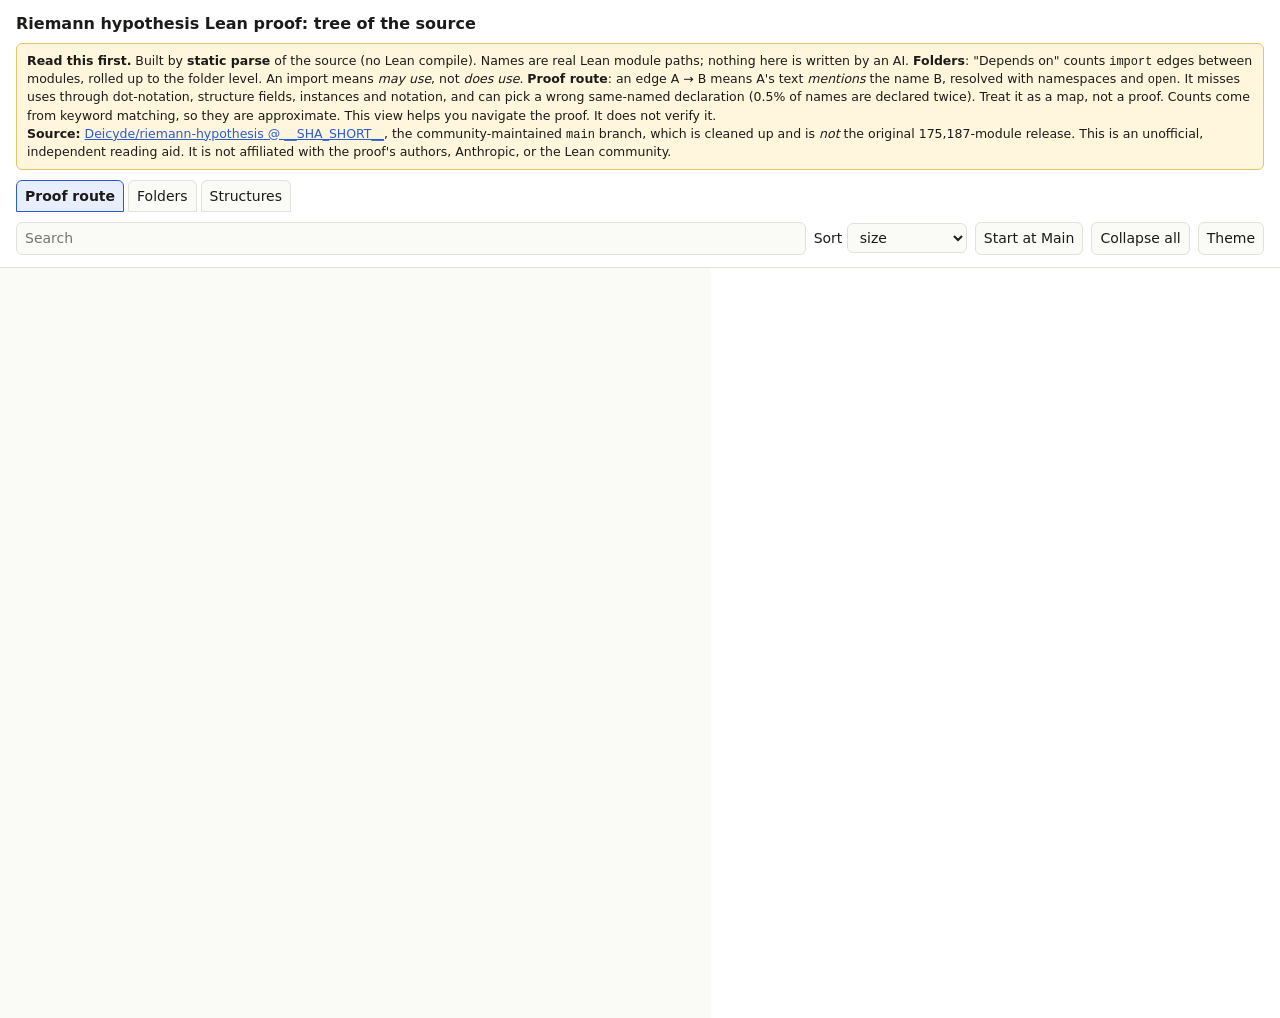
==== web/template.html @ 36559199 "Add Riemann hypothesis Lean proof tree viewer, build scripts, and static site Co-Authored-By: Claude" ====
<!doctype html>
<html lang="en">
<head>
<meta charset="utf-8">
<meta name="viewport" content="width=device-width, initial-scale=1">
<title>RH Proof Tree</title>
<style>
:root{
  --bg:#fafaf7; --panel:#ffffff; --ink:#1c1b19; --mute:#6b6862; --line:#e4e1d8;
  --accent:#2a5bd7; --accent-bg:#e8eefc; --bar:#c9d6f5; --warn-bg:#fff6dd; --warn-line:#e3c566;
  --d0:#1f7a4d; --d1:#2a5bd7; --d2:#8a4fd1; --d3:#c2570c;
}
@media (prefers-color-scheme: dark){
  :root:not([data-theme="light"]){
    --bg:#14130f; --panel:#1c1b17; --ink:#ece9e1; --mute:#9a968c; --line:#2f2d26;
    --accent:#7ea3ff; --accent-bg:#232c45; --bar:#2c3a63; --warn-bg:#2b2410; --warn-line:#6b5a1e;
    --d0:#4cc58a; --d1:#7ea3ff; --d2:#b98cf0; --d3:#f0944d;
  }
}
:root[data-theme="dark"]{
  --bg:#14130f; --panel:#1c1b17; --ink:#ece9e1; --mute:#9a968c; --line:#2f2d26;
  --accent:#7ea3ff; --accent-bg:#232c45; --bar:#2c3a63; --warn-bg:#2b2410; --warn-line:#6b5a1e;
  --d0:#4cc58a; --d1:#7ea3ff; --d2:#b98cf0; --d3:#f0944d;
}
*{box-sizing:border-box}
html,body{height:100%}
body{margin:0;background:var(--bg);color:var(--ink);font:14px/1.45 system-ui,-apple-system,"Segoe UI",Roboto,sans-serif}
header{padding:12px 16px;border-bottom:1px solid var(--line);background:var(--panel)}
h1{font-size:16px;margin:0 0 4px}
.stats{color:var(--mute);font-size:13px}
.stats b{color:var(--ink);font-weight:600}
.note{margin-top:8px;padding:8px 10px;background:var(--warn-bg);border:1px solid var(--warn-line);border-radius:6px;font-size:12.5px}
.bar{display:flex;gap:8px;align-items:center;flex-wrap:wrap;margin-top:10px}
input[type=search],select,button{font:inherit;color:var(--ink);background:var(--bg);border:1px solid var(--line);border-radius:6px;padding:5px 8px}
input[type=search]{flex:1;min-width:180px}
button{cursor:pointer}
button:hover{border-color:var(--accent)}
main{display:grid;grid-template-columns:minmax(0,1.25fr) minmax(0,1fr);height:calc(100% - var(--hh,150px))}
#tree{overflow:auto;padding:8px 8px 40px;border-right:1px solid var(--line)}
#detail{overflow:auto;padding:14px 16px 40px;background:var(--panel)}
.row{display:flex;align-items:center;gap:6px;padding:2px 6px;border-radius:5px;cursor:pointer;white-space:nowrap;position:relative}
.row:hover{background:var(--accent-bg)}
.row.sel{background:var(--accent-bg);outline:1px solid var(--accent)}
.tog{width:14px;text-align:center;color:var(--mute);flex:none;user-select:none}
.nm{overflow:hidden;text-overflow:ellipsis;min-width:0}
.sz{height:6px;flex:none;border-radius:3px;background:var(--bar)}
.meta{color:var(--mute);font-size:12px;margin-left:auto;padding-left:10px;flex:none}
.dist{font-size:11px;padding:0 6px;border-radius:9px;color:#fff;flex:none}
.kids{margin-left:14px;border-left:1px dotted var(--line);padding-left:2px}
h2{font-size:15px;margin:0 0 2px;word-break:break-all}
.crumbs{font-size:12px;color:var(--mute);margin-bottom:10px;word-break:break-all}
.crumbs a,.lnk{color:var(--accent);cursor:pointer;text-decoration:none}
.crumbs a:hover,.lnk:hover{text-decoration:underline}
.grid{display:grid;grid-template-columns:repeat(auto-fit,minmax(92px,1fr));gap:8px;margin:10px 0 14px}
.card{border:1px solid var(--line);border-radius:8px;padding:6px 8px}
.card b{display:block;font-size:17px}
.card span{font-size:11.5px;color:var(--mute)}
h3{font-size:13px;margin:16px 0 6px;color:var(--mute);text-transform:uppercase;letter-spacing:.04em}
ul.dep{list-style:none;margin:0;padding:0}
ul.dep li{display:flex;gap:8px;padding:2px 0;border-bottom:1px solid var(--line)}
ul.dep li .c{margin-left:auto;color:var(--mute);flex:none}
ul.dep li .lnk{word-break:break-all}
.empty{color:var(--mute);font-style:italic}
code{font:12px ui-monospace,Menlo,Consolas,monospace}
main[hidden],.only-folders[hidden]{display:none}
.tabs{display:flex;gap:4px;margin-top:10px}
.tabs button{border-radius:6px 6px 0 0}
.tabs button.on{background:var(--accent-bg);border-color:var(--accent);font-weight:600}
.kind{display:inline-block;width:16px;text-align:center;font:600 11px ui-monospace,Menlo,monospace;border-radius:3px;background:var(--line);color:var(--mute);flex:none}
.kind.T,.kind.L{background:var(--accent-bg);color:var(--accent)}
.kind.S,.kind.C{background:#e9dcf7;color:#6b34a8}
.nsd{color:var(--mute);font-size:11.5px;overflow:hidden;text-overflow:ellipsis}
.row.cross .nm{opacity:.55;font-style:italic}
.fbar{height:8px;border-radius:4px;background:var(--bar);margin-top:2px}
.spark{display:flex;align-items:flex-end;gap:1px;height:34px;margin-top:6px}
.spark i{display:block;flex:1;background:var(--bar);min-width:2px}
.pane{overflow:auto}
a.ext{color:var(--accent)}
.sub2{color:var(--mute);font-size:12px}
@media (max-width:820px){
  main{grid-template-columns:1fr;height:auto}
  .pane.left,#tree{max-height:55vh;border-right:0;border-bottom:1px solid var(--line)}
}
</style>
</head>
<body>
<header id="hdr">
  <h1>Riemann hypothesis Lean proof: tree of the source</h1>
  <div class="stats" id="stats"></div>
  <div class="note">
    <b>Read this first.</b> Built by <b>static parse</b> of the source (no Lean compile). Names are real Lean module paths; nothing here is written by an AI.
    <b>Folders</b>: "Depends on" counts <code>import</code> edges between modules, rolled up to the folder level. An import means <i>may use</i>, not <i>does use</i>.
    <b>Proof route</b>: an edge A → B means A's text <i>mentions</i> the name B, resolved with namespaces and <code>open</code>. It misses uses through dot-notation, structure fields, instances and notation, and can pick a wrong same-named declaration (0.5% of names are declared twice). Treat it as a map, not a proof.
    Counts come from keyword matching, so they are approximate. This view helps you navigate the proof. It does not verify it.
    <br><b>Source:</b> <a class="ext" href="https://github.com/Deicyde/riemann-hypothesis/tree/__SHA__" target="_blank" rel="noopener noreferrer">Deicyde/riemann-hypothesis @ __SHA_SHORT__</a>, the community-maintained <code>main</code> branch, which is cleaned up and is <i>not</i> the original 175,187-module release.
    This is an unofficial, independent reading aid. It is not affiliated with the proof's authors, Anthropic, or the Lean community.
  </div>
  <div class="tabs">
    <button data-tab="route" class="on">Proof route</button>
    <button data-tab="folders">Folders</button>
    <button data-tab="structs">Structures</button>
  </div>
  <div class="bar">
    <input type="search" id="q" placeholder="Search" autocomplete="off">
    <label class="only-folders">Sort <select id="sort"><option value="loc">size</option><option value="dist">proof depth</option><option value="name">name</option></select></label>
    <button class="only-folders" id="goMain" title="Select the Main module">Start at Main</button>
    <button id="collapse">Collapse all</button>
    <button id="theme" title="Toggle light/dark">Theme</button>
  </div>
</header>
<main id="v-route">
  <section class="pane left" id="rtree" aria-label="Proof route"></section>
  <aside class="pane" id="rdetail" style="padding:14px 16px 40px;background:var(--panel)"></aside>
</main>
<main id="v-folders" hidden>
  <section id="tree" aria-label="Module tree"></section>
  <aside id="detail" aria-live="polite"></aside>
</main>
<main id="v-structs" hidden>
  <section class="pane left" id="stree" aria-label="Structures"></section>
  <aside class="pane" id="sdetail" style="padding:14px 16px 40px;background:var(--panel)"></aside>
</main>
<script>window.RH = {tab: 'route'};</script>
<script id="data" type="application/json">__DATA__</script>
<script id="route" type="application/json">__ROUTE__</script>
<script>
(function(){
  var D = JSON.parse(document.getElementById('data').textContent);
  var N = D.nodes, M = D.meta;
  var NAME2ID = {}; N.forEach(function(n,i){ NAME2ID[n.name]=i; });
  var open = {}, selected = -1, sortKey = 'loc';
  var treeEl = document.getElementById('tree'), detEl = document.getElementById('detail');

  function fmt(x){ return x>=1e6 ? (x/1e6).toFixed(1)+'M' : x>=1e4 ? (x/1e3).toFixed(0)+'k' : x>=1e3 ? (x/1e3).toFixed(1)+'k' : String(x); }
  function esc(s){ return String(s).replace(/[&<>"]/g, function(c){ return {'&':'&amp;','<':'&lt;','>':'&gt;','"':'&quot;'}[c]; }); }
  function leaf(n){ return n.name.split('.').pop(); }
  function distColor(d){ return d===null ? 'var(--mute)' : d<=3 ? 'var(--d0)' : d<=10 ? 'var(--d1)' : d<=20 ? 'var(--d2)' : 'var(--d3)'; }
  function distBadge(n){ return n.dist===null ? '' : '<span class="dist" style="background:'+distColor(n.dist)+'" title="Shortest import chain from Main">d'+n.dist+'</span>'; }

  document.getElementById('stats').innerHTML =
    '<b>'+M.modules.toLocaleString()+'</b> modules · <b>'+fmt(M.loc)+'</b> lines · <b>'+M.decls.toLocaleString()+'</b> declarations · <b>'+M.edges.toLocaleString()+'</b> internal imports · <b>'+M.reachable.toLocaleString()+'</b> reachable from <code>Main</code> · longest import chain from Main: <b>'+M.maxdist+'</b>';

  function sorted(ids){
    var a = ids.slice();
    if (sortKey==='name') a.sort(function(x,y){ return N[x].name.localeCompare(N[y].name); });
    else if (sortKey==='dist') a.sort(function(x,y){ var dx=N[x].dist===null?999:N[x].dist, dy=N[y].dist===null?999:N[y].dist; return dx-dy || N[y].loc-N[x].loc; });
    else a.sort(function(x,y){ return N[y].loc-N[x].loc; });
    return a;
  }

  function rowHTML(id, parentLoc){
    var n = N[id], has = n.c.length>0;
    var w = Math.max(2, Math.round(60 * n.loc / Math.max(parentLoc,1)));
    return '<div class="row'+(id===selected?' sel':'')+'" data-id="'+id+'">' +
      '<span class="tog">'+(has ? (open[id]?'▾':'▸') : '·')+'</span>' +
      '<span class="nm" title="'+esc(n.name)+'">'+esc(leaf(n))+'</span>' +
      '<span class="sz" style="width:'+w+'px"></span>' + distBadge(n) +
      '<span class="meta">'+n.n.toLocaleString()+' mod · '+fmt(n.th)+' thm</span></div>';
  }

  function branch(ids, parentLoc){
    var h = '';
    sorted(ids).forEach(function(id){
      h += rowHTML(id, parentLoc);
      if (open[id] && N[id].c.length){
        h += '<div class="kids">' + branch(N[id].c, N[id].loc) + '</div>';
      }
    });
    return h;
  }

  function total(){ return D.roots.reduce(function(s,i){return s+N[i].loc;},0); }
  function render(){
    var st = treeEl.scrollTop;
    treeEl.innerHTML = branch(D.roots, total());
    treeEl.scrollTop = st;
  }

  function ancestors(id){ var a=[]; while (N[id].p!==-1){ id=N[id].p; a.unshift(id);} return a; }
  function reveal(id){ ancestors(id).forEach(function(a){ open[a]=true; }); }

  function link(id){ return '<a class="lnk" data-go="'+id+'">'+esc(N[id].name)+'</a>'; }
  function depList(list, total){
    if (!list.length) return '<div class="empty">none inside the project</div>';
    return '<ul class="dep">' + list.map(function(p){
      return '<li>'+link(p[0])+'<span class="c">'+p[1].toLocaleString()+'</span></li>';
    }).join('') + '</ul>' + (total>list.length ? '<div class="empty">+ '+(total-list.length)+' more</div>' : '');
  }

  function detail(id){
    if (id<0){ detEl.innerHTML='<div class="empty">Click a folder in the tree.</div>'; return; }
    var n = N[id];
    var crumbs = ancestors(id).map(function(a){ return '<a data-go="'+a+'">'+esc(leaf(N[a]))+'</a>'; }).concat([esc(leaf(n))]).join(' › ');
    var h = '<h2>'+esc(n.name)+'</h2><div class="crumbs">'+crumbs+'</div>';
    h += '<div class="grid">' +
      '<div class="card"><b>'+n.n.toLocaleString()+'</b><span>modules</span></div>' +
      '<div class="card"><b>'+fmt(n.loc)+'</b><span>lines</span></div>' +
      '<div class="card"><b>'+n.th.toLocaleString()+'</b><span>theorems/lemmas</span></div>' +
      '<div class="card"><b>'+n.df.toLocaleString()+'</b><span>defs</span></div>' +
      '<div class="card"><b>'+n.st.toLocaleString()+'</b><span>structures/classes</span></div>' +
      '<div class="card"><b>'+(n.dist===null?'—':n.dist)+'</b><span>proof depth from Main</span></div>' +
      '</div>';
    if (n.dist===null) h += '<div class="empty">No module here is reachable from Main by imports.</div>';
    else h += '<div class="empty">'+n.reach.toLocaleString()+' of '+n.n.toLocaleString()+' modules here are reachable from Main.</div>';
    h += '<h3>Depends on (imports)</h3>' + depList(n.out, n.nout);
    h += '<h3>Used by (imported by)</h3>' + depList(n.inn, n.nin);
    if (n.top && n.top.length){
      h += '<h3>Largest modules by theorem count</h3><ul class="dep">' + n.top.map(function(t){
        return '<li><code>'+esc(t[0].slice(n.name.length+1)||t[0])+'</code><span class="c">'+t[2]+' thm · '+t[1]+' loc</span></li>';
      }).join('') + '</ul>';
    }
    if (n.c.length){
      h += '<h3>Children</h3><ul class="dep">' + sorted(n.c).slice(0,40).map(function(c){
        return '<li>'+link(c)+'<span class="c">'+N[c].n.toLocaleString()+' mod</span></li>';
      }).join('') + '</ul>' + (n.c.length>40 ? '<div class="empty">+ '+(n.c.length-40)+' more, in the tree</div>' : '');
    }
    detEl.innerHTML = h;
  }

  function select(id, scroll){
    selected = id; reveal(id); render(); detail(id);
    if (scroll){
      var el = treeEl.querySelector('.row[data-id="'+id+'"]');
      if (el) el.scrollIntoView({block:'center'});
    }
  }

  treeEl.addEventListener('click', function(e){
    var r = e.target.closest('.row'); if (!r) return;
    var id = +r.dataset.id;
    if (e.target.classList.contains('tog') || selected===id){ if (N[id].c.length) open[id] = !open[id]; }
    else if (N[id].c.length && !open[id]) open[id] = true;
    selected = id; render(); detail(id);
  });
  detEl.addEventListener('click', function(e){
    var a = e.target.closest('[data-go]'); if (a) select(+a.dataset.go, true);
  });

  // search
  var qEl = document.getElementById('q'), timer;
  qEl.addEventListener('input', function(){ clearTimeout(timer); timer = setTimeout(doSearch, 150); });
  window.RH.selectFolder = function(name){
    var id = NAME2ID[name.split('.').slice(0,4).join('.')];
    if (id !== undefined){ window.RH.showTab('folders'); select(id, true); }
  };
  window.RH.resetFolders = function(){ qEl.value=''; render(); };
  function doSearch(){
    if (window.RH.tab !== 'folders') return;
    var q = qEl.value.trim().toLowerCase();
    if (!q){ render(); return; }
    var hits = [];
    for (var i=0;i<N.length && hits.length<200;i++) if (N[i].name.toLowerCase().indexOf(q)!==-1) hits.push(i);
    hits.sort(function(a,b){ return N[b].loc-N[a].loc; });
    treeEl.innerHTML = '<div class="empty" style="padding:6px">'+hits.length+(hits.length===200?'+':'')+' match(es), largest first. Click one to jump to it in the tree.</div>' +
      hits.map(function(id){ return '<div class="row" data-hit="'+id+'"><span class="nm" title="'+esc(N[id].name)+'">'+esc(N[id].name)+'</span>'+distBadge(N[id])+'<span class="meta">'+N[id].n.toLocaleString()+' mod</span></div>'; }).join('');
  }
  treeEl.addEventListener('click', function(e){
    var r = e.target.closest('[data-hit]'); if (!r) return;
    qEl.value=''; select(+r.dataset.hit, true);
  }, true);

  document.getElementById('sort').addEventListener('change', function(e){ sortKey=e.target.value; render(); });
  document.getElementById('collapse').addEventListener('click', function(){ if (window.RH.tab!=='folders') return; open={}; selected=-1; render(); detail(-1); });
  document.getElementById('goMain').addEventListener('click', function(){ select(NAME2ID['Main'], true); });
  document.getElementById('theme').addEventListener('click', function(){
    var r=document.documentElement, cur=r.getAttribute('data-theme');
    var dark = cur ? cur==='dark' : window.matchMedia('(prefers-color-scheme: dark)').matches;
    r.setAttribute('data-theme', dark?'light':'dark');
  });
  function fit(){ document.documentElement.style.setProperty('--hh', document.getElementById('hdr').offsetHeight+'px'); }
  window.addEventListener('resize', fit); fit();

  render(); detail(-1);
})();
</script>
<script>
(function(){
  var RH = window.RH;
  var R = JSON.parse(document.getElementById('route').textContent);
  var RN = R.nodes, RM = R.meta, MODS = R.mods;
  var qEl = document.getElementById('q');
  var KIND = {T:'theorem',L:'lemma',D:'def',A:'abbrev',S:'structure',C:'class',I:'inductive',N:'instance',X:'axiom',O:'opaque'};
  function fmt(x){ return x>=1e6 ? (x/1e6).toFixed(1)+'M' : x>=1e4 ? (x/1e3).toFixed(0)+'k' : x>=1e3 ? (x/1e3).toFixed(1)+'k' : String(x); }
  function esc(s){ return String(s).replace(/[&<>"]/g, function(c){ return {'&':'&amp;','<':'&lt;','>':'&gt;','"':'&quot;'}[c]; }); }
  function short(n){ var i=n.lastIndexOf('.'); return i<0 ? n : n.slice(i+1); }
  function nsOf(n){ var i=n.lastIndexOf('.'); return i<0 ? '' : n.slice(0,i); }
  function gh(mod, line){ return 'https://github.com/Deicyde/riemann-hypothesis/blob/'+RM.sha+'/src/'+mod.split('.').join('/')+'.lean#L'+line; }
  function srcLink(mod, line){ return '<a class="ext" href="'+gh(mod,line)+'" target="_blank" rel="noopener noreferrer">'+esc(mod)+':'+line+'</a>'; }

  // ---------------------------------------------------------------- tabs
  var views = {route:'v-route', folders:'v-folders', structs:'v-structs'};
  var holders = {route:'Search declaration name, e.g. everyCharacter', folders:'Search module path, e.g. CharacterBoxes', structs:'Search structure name'};
  RH.showTab = function(t){
    RH.tab = t;
    Object.keys(views).forEach(function(k){ document.getElementById(views[k]).hidden = (k!==t); });
    document.querySelectorAll('.tabs button').forEach(function(b){ b.classList.toggle('on', b.dataset.tab===t); });
    document.querySelectorAll('.only-folders').forEach(function(e){ e.hidden = (t!=='folders'); });
    qEl.placeholder = holders[t]; qEl.value = '';
    renderRoute(); renderStructs(); if (RH.resetFolders) RH.resetFolders();
    window.dispatchEvent(new Event('resize'));
  };
  document.querySelector('.tabs').addEventListener('click', function(e){
    var b = e.target.closest('button'); if (b) RH.showTab(b.dataset.tab);
  });

  // ---------------------------------------------------------------- proof route
  var rtree = document.getElementById('rtree'), rdet = document.getElementById('rdetail');
  var rOpen = {}, rSelKey = null, rSearch = null;
  var rParent = new Array(RN.length).fill(-1);
  RN.forEach(function(n,i){ n.tree.forEach(function(c){ rParent[c] = i; }); });
  var treeSets = {};
  function isTreeChild(p, c){
    var s = treeSets[p];
    if (!s){ s = treeSets[p] = {}; RN[p].tree.forEach(function(x){ s[x]=1; }); }
    return !!s[c];
  }
  function onPath(parentKey, id){ return parentKey!=='' && parentKey.split('/').indexOf(String(id))!==-1; }

  function rRow(id, key, parent, cyc){
    var n = RN[id], has = n.dep.length>0;
    var cross = parent>=0 && !isTreeChild(parent, id);
    return '<div class="row'+(cross?' cross':'')+(key===rSelKey?' sel':'')+'" data-key="'+key+'" data-id="'+id+'">'+
      '<span class="tog">'+(cyc?'↻':has?(rOpen[key]?'▾':'▸'):'·')+'</span>'+
      '<span class="kind '+n.k+'" title="'+KIND[n.k]+'">'+n.k+'</span>'+
      '<span class="nm" title="'+esc(n.n)+'">'+esc(short(n.n))+'</span>'+
      '<span class="nsd">'+esc(nsOf(n.n))+'</span>'+
      '<span class="meta" title="first-found subtree size · used by">Σ'+fmt(n.sub)+' · ↑'+n.ub+'</span></div>';
  }
  function rBranch(ids, parentKey, parent){
    var h = '';
    ids.forEach(function(id){
      var key = parentKey==='' ? String(id) : parentKey+'/'+id;
      var cyc = onPath(parentKey, id);
      h += rRow(id, key, parent, cyc);
      if (rOpen[key] && !cyc && RN[id].dep.length) h += '<div class="kids">'+rBranch(RN[id].dep, key, id)+'</div>';
    });
    return h;
  }
  function intro(){
    var mx = Math.max.apply(null, RM.levels);
    var bars = RM.levels.map(function(v,i){ return '<i title="depth '+i+': '+v.toLocaleString()+' declarations" style="height:'+Math.max(2,Math.round(100*Math.sqrt(v/mx)))+'%"></i>'; }).join('');
    return '<div style="padding:6px 8px 10px;border-bottom:1px solid var(--line);margin-bottom:6px">'+
      '<div class="sub2">From the 5 theorems in <code>Main.lean</code>, following <b>name mentions</b>, '+RM.reach.toLocaleString()+' of '+RM.decls.toLocaleString()+' declarations ('+Math.round(100*RM.reach/RM.decls)+'%) are reachable, up to '+RM.maxdepth+' steps deep. '+
      'Only the first '+RM.dmax+' steps ('+RM.embedded.toLocaleString()+' declarations) are shown. <b>Σ</b> = declarations first found through this one, <b>↑</b> = how many others mention it. '+
      '<i>Faded italic rows</i> are links already reached by a shorter path elsewhere. ↻ marks a cycle.</div>'+
      '<div class="spark">'+bars+'</div><div class="sub2">declarations first reached at each depth, 0 to '+RM.maxdepth+' (square-root scale)</div></div>';
  }
  function renderRoute(){
    if (RH.tab!=='route') return;
    var st = rtree.scrollTop;
    if (rSearch){ rtree.innerHTML = rSearch; }
    else rtree.innerHTML = intro() + rBranch(R.roots, '', -1);
    rtree.scrollTop = st;
  }
  function chain(id){ var a=[]; while (id!==-1){ a.unshift(id); id = rParent[id]; } return a; }
  function rLink(id){ return '<a class="lnk" data-go="'+id+'">'+esc(RN[id].n)+'</a>'; }
  function rDetail(id){
    if (id<0){ rdet.innerHTML = '<div class="empty">Click a declaration. It opens, and its details show here.</div>'; return; }
    var n = RN[id], mod = MODS[n.m];
    var h = '<h2>'+esc(n.n)+'</h2><div class="crumbs">'+KIND[n.k]+' · '+srcLink(mod, n.l)+' · <a class="lnk" data-folder="'+esc(mod)+'">show module in Folders</a></div>';
    h += '<div class="grid">'+
      '<div class="card"><b>'+n.d+'</b><span>steps from Main</span></div>'+
      '<div class="card"><b>'+fmt(n.sub)+'</b><span>first found under it</span></div>'+
      '<div class="card"><b>'+n.ub.toLocaleString()+'</b><span>mentioned by</span></div>'+
      '<div class="card"><b>'+n.nl+'</b><span>lines</span></div></div>';
    if (n.fo.length){
      h += '<h3>What it pulls in, by folder</h3><ul class="dep">';
      n.fo.forEach(function(f){
        h += '<li style="display:block"><div style="display:flex;gap:8px"><a class="lnk" data-folder="'+esc(f[0])+'">'+esc(f[0])+'</a><span class="c">'+f[1].toLocaleString()+' · '+Math.round(100*f[1]/n.sub)+'%</span></div><div class="fbar" style="width:'+Math.max(2,Math.round(100*f[1]/n.sub))+'%"></div></li>';
      });
      h += '</ul>';
    }
    h += '<h3>Path from the theorem</h3><div class="crumbs">'+chain(id).map(function(c){ return c===id ? esc(short(RN[c].n)) : '<a data-go="'+c+'">'+esc(short(RN[c].n))+'</a>'; }).join(' › ')+'</div>';
    h += '<h3>Mentions (direct)</h3>';
    if (n.dep.length){
      h += '<ul class="dep">'+n.dep.map(function(c){ return '<li><span class="kind '+RN[c].k+'">'+RN[c].k+'</span>'+rLink(c)+'<span class="c">Σ'+fmt(RN[c].sub)+'</span></li>'; }).join('')+'</ul>';
    } else h += '<div class="empty">none shown in this view</div>';
    if (n.more) h += '<div class="empty">+ '+n.more+' more mention(s) deeper than this view</div>';
    rdet.innerHTML = h;
  }
  function rGo(id){
    var key = '', ids = chain(id);
    ids.forEach(function(c, i){ key = key==='' ? String(c) : key+'/'+c; if (i<ids.length-1) rOpen[key] = true; });
    rSelKey = key; rSearch = null; qEl.value = '';
    renderRoute(); rDetail(id);
    var el = rtree.querySelector('.row[data-key="'+key+'"]');
    if (el) el.scrollIntoView({block:'center'});
  }
  rtree.addEventListener('click', function(e){
    var hit = e.target.closest('[data-hit]');
    if (hit){ rGo(+hit.dataset.hit); return; }
    var r = e.target.closest('.row'); if (!r) return;
    var id = +r.dataset.id, key = r.dataset.key;
    if (RN[id].dep.length && !r.querySelector('.tog').textContent.match('↻')){
      if (e.target.classList.contains('tog') || rSelKey===key) rOpen[key] = !rOpen[key]; else rOpen[key] = true;
    }
    rSelKey = key; renderRoute(); rDetail(id);
  });
  rdet.addEventListener('click', function(e){
    var g = e.target.closest('[data-go]'); if (g){ rGo(+g.dataset.go); return; }
    var f = e.target.closest('[data-folder]'); if (f) RH.selectFolder(f.dataset.folder);
  });

  // ---------------------------------------------------------------- structures
  var stree = document.getElementById('stree'), sdet = document.getElementById('sdetail');
  var SN = R.structs.nodes, sKids = {}, sRoots = [], sOpen = {}, sSelKey = null, sQuery = '';
  Object.keys(SN).forEach(function(k){
    var n = SN[k], hasP = false;
    n.p.forEach(function(p){ if (typeof p==='number' && SN[String(p)]){ (sKids[p] = sKids[p] || []).push(+k); hasP = true; } });
    if (!hasP) sRoots.push(+k);
  });
  function descCount(id, seen){ var c=0; (sKids[id]||[]).forEach(function(k){ if(!seen[k]){ seen[k]=1; c += 1 + descCount(k, seen); } }); return c; }
  var sDesc = {}; sRoots.forEach(function(r){ sDesc[r] = descCount(r, {}); });
  sRoots.sort(function(a,b){ return (sDesc[b]-sDesc[a]) || SN[a].n.localeCompare(SN[b].n); });
  function extParents(n){ return n.p.filter(function(p){ return typeof p==='string'; }); }
  function sRow(id, key){
    var n = SN[String(id)], kids = sKids[id] || [];
    var ext = extParents(n);
    return '<div class="row'+(key===sSelKey?' sel':'')+'" data-key="'+key+'" data-id="'+id+'">'+
      '<span class="tog">'+(kids.length?(sOpen[key]?'▾':'▸'):'·')+'</span>'+
      '<span class="kind '+n.k+'">'+n.k+'</span>'+
      '<span class="nm" title="'+esc(n.n)+'">'+esc(short(n.n))+'</span>'+
      '<span class="nsd">'+esc(nsOf(n.n))+'</span>'+
      '<span class="meta">'+(ext.length?'⊂ '+esc(ext.slice(0,2).join(', ')):'')+(n.r?'':' · not reached')+'</span></div>';
  }
  function sBranch(ids, pk){
    var h = '';
    ids.forEach(function(id){
      var key = pk==='' ? String(id) : pk+'/'+id;
      if (pk!=='' && pk.split('/').indexOf(String(id))!==-1) return;
      h += sRow(id, key);
      if (sOpen[key] && sKids[id]) h += '<div class="kids">'+sBranch(sKids[id], key)+'</div>';
    });
    return h;
  }
  function renderStructs(){
    if (RH.tab!=='structs') return;
    var total = Object.keys(SN).length;
    var head = '<div style="padding:6px 8px 10px;border-bottom:1px solid var(--line);margin-bottom:6px" class="sub2">'+
      'The archive declares <b>'+RM.structures.toLocaleString()+'</b> structures and classes ('+RM.structures_reachable.toLocaleString()+' reachable from the main theorems). '+
      'Only <b>'+RM.extends_relations+'</b> use <code>extends</code>, so the inheritance tree is shallow and most are standalone. This tab lists the <b>'+total+'</b> that take part in an <code>extends</code> relation. '+
      'Parents shown as <code>⊂ Name</code> are Mathlib classes or names this parser could not resolve.</div>';
    if (sQuery){
      var hits = Object.keys(SN).filter(function(k){ return SN[k].n.toLowerCase().indexOf(sQuery)!==-1; }).slice(0,200);
      stree.innerHTML = head + hits.map(function(k){ return sRow(+k, 'x'+k); }).join('');
    } else stree.innerHTML = head + sBranch(sRoots, '');
  }
  function sDetail(id){
    var n = SN[String(id)];
    var h = '<h2>'+esc(n.n)+'</h2><div class="crumbs">'+KIND[n.k]+' · '+srcLink(n.m, n.l)+' · <a class="lnk" data-folder="'+esc(n.m)+'">show module in Folders</a>'+(n.r?'':' · not reachable from Main by name mention')+'</div>';
    h += '<h3>Extends</h3>';
    if (n.p.length) h += '<ul class="dep">'+n.p.map(function(p){
      return typeof p==='number' && SN[String(p)] ? '<li><a class="lnk" data-sgo="'+p+'">'+esc(SN[String(p)].n)+'</a></li>' : '<li><code>'+esc(String(p))+'</code> <span class="sub2">Mathlib or unresolved</span></li>';
    }).join('')+'</ul>'; else h += '<div class="empty">no parents</div>';
    var kids = sKids[id] || [];
    h += '<h3>Extended by</h3>';
    h += kids.length ? '<ul class="dep">'+kids.map(function(k){ return '<li><a class="lnk" data-sgo="'+k+'">'+esc(SN[String(k)].n)+'</a></li>'; }).join('')+'</ul>' : '<div class="empty">nothing here extends it</div>';
    sdet.innerHTML = h;
  }
  stree.addEventListener('click', function(e){
    var r = e.target.closest('.row'); if (!r) return;
    var id = +r.dataset.id, key = r.dataset.key;
    if (sKids[id] && !key.startsWith('x')){
      if (e.target.classList.contains('tog') || sSelKey===key) sOpen[key] = !sOpen[key]; else sOpen[key] = true;
    }
    sSelKey = key; sQuery = key.startsWith('x') ? sQuery : sQuery; renderStructs(); sDetail(id);
  });
  sdet.addEventListener('click', function(e){
    var g = e.target.closest('[data-sgo]'); if (g){ sQuery=''; qEl.value=''; var id=+g.dataset.sgo; sSelKey=String(id); renderStructs(); sDetail(id); return; }
    var f = e.target.closest('[data-folder]'); if (f) RH.selectFolder(f.dataset.folder);
  });

  // ---------------------------------------------------------------- shared controls
  var timer;
  qEl.addEventListener('input', function(){
    clearTimeout(timer);
    timer = setTimeout(function(){
      var q = qEl.value.trim().toLowerCase();
      if (RH.tab==='route'){
        if (!q){ rSearch = null; renderRoute(); return; }
        var hits = [];
        for (var i=0;i<RN.length;i++) if (RN[i].n.toLowerCase().indexOf(q)!==-1) hits.push(i);
        hits.sort(function(a,b){ return RN[b].sub-RN[a].sub; });
        hits = hits.slice(0,150);
        rSearch = '<div class="empty" style="padding:6px">'+hits.length+' match(es) in the '+RM.embedded.toLocaleString()+' declarations of this view, largest first. Click one to open it in the route.</div>' +
          hits.map(function(id){ return '<div class="row" data-hit="'+id+'"><span class="kind '+RN[id].k+'">'+RN[id].k+'</span><span class="nm" title="'+esc(RN[id].n)+'">'+esc(RN[id].n)+'</span><span class="meta">Σ'+fmt(RN[id].sub)+'</span></div>'; }).join('');
        renderRoute();
      } else if (RH.tab==='structs'){ sQuery = q; renderStructs(); }
    }, 150);
  });
  document.getElementById('collapse').addEventListener('click', function(){
    if (RH.tab==='route'){ rOpen = {}; R.roots.forEach(function(r){ rOpen[String(r)] = true; }); rSelKey = null; rSearch = null; renderRoute(); rDetail(-1); }
    else if (RH.tab==='structs'){ sOpen = {}; sSelKey = null; sQuery = ''; renderStructs(); sdet.innerHTML = ''; }
  });

  R.roots.forEach(function(r){ rOpen[String(r)] = true; });
  renderRoute(); rDetail(-1);
  RH.showTab('route');
})();
</script>
</body>
</html>
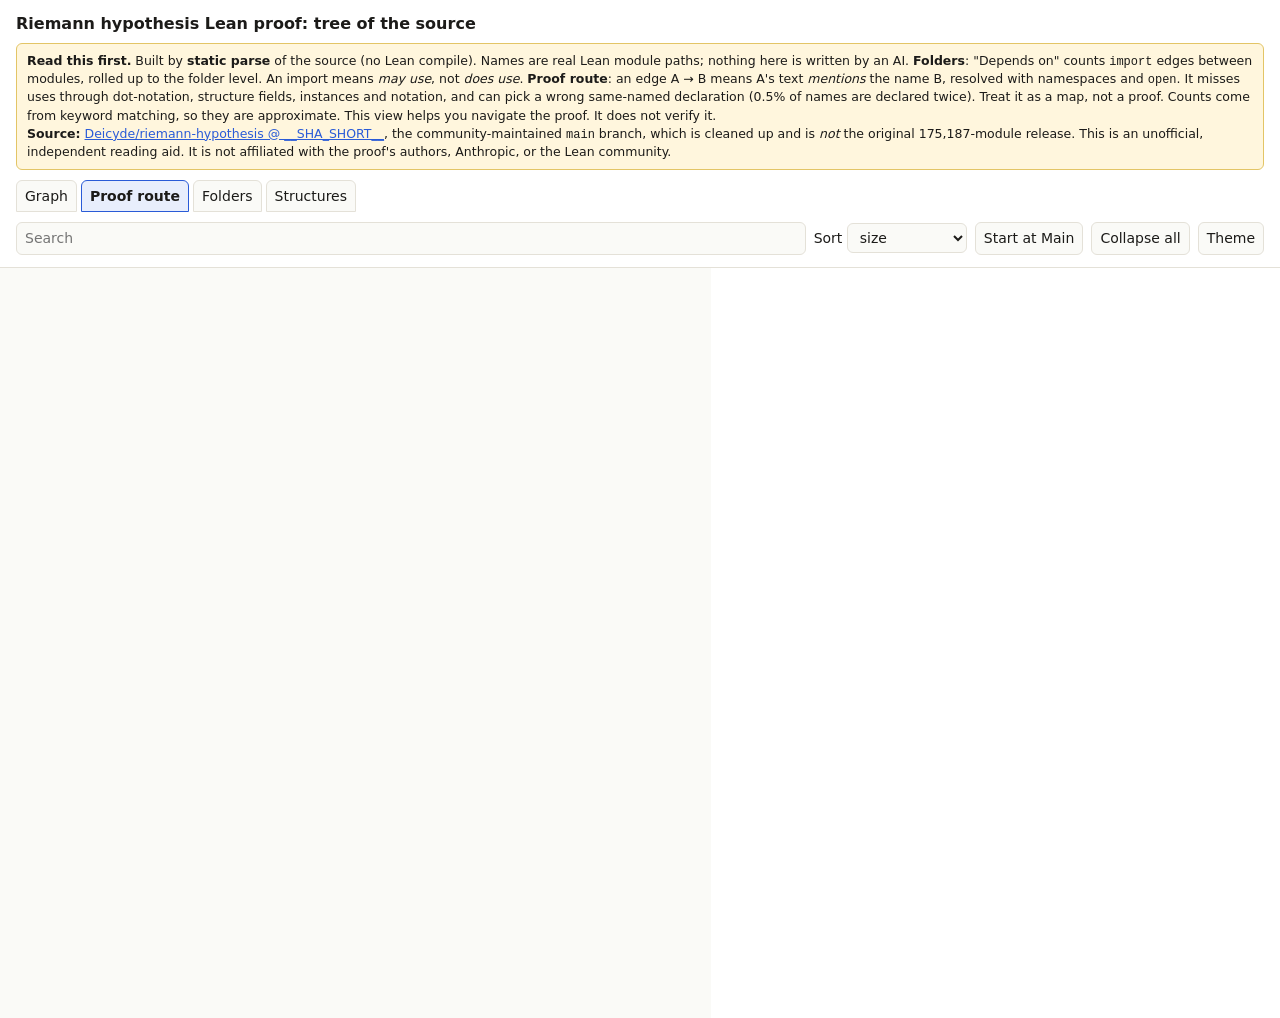
==== commit 98ffc332: "Add Graph tab: canvas cluster graph with semantic zoom, search, side panel Noise-filter single-token" ====
--- a/web/template.html
+++ b/web/template.html
@@ -81,6 +81,7 @@
   main{grid-template-columns:1fr;height:auto}
   .pane.left,#tree{max-height:55vh;border-right:0;border-bottom:1px solid var(--line)}
 }
+/*__GRAPH_CSS__*/
 </style>
 </head>
 <body>
@@ -96,18 +97,41 @@
     This is an unofficial, independent reading aid. It is not affiliated with the proof's authors, Anthropic, or the Lean community.
   </div>
   <div class="tabs">
+    <button data-tab="graph">Graph</button>
     <button data-tab="route" class="on">Proof route</button>
     <button data-tab="folders">Folders</button>
     <button data-tab="structs">Structures</button>
   </div>
   <div class="bar">
-    <input type="search" id="q" placeholder="Search" autocomplete="off">
+    <input type="search" id="q" class="not-graph" placeholder="Search" autocomplete="off">
     <label class="only-folders">Sort <select id="sort"><option value="loc">size</option><option value="dist">proof depth</option><option value="name">name</option></select></label>
     <button class="only-folders" id="goMain" title="Select the Main module">Start at Main</button>
-    <button id="collapse">Collapse all</button>
+    <button id="collapse" class="not-graph">Collapse all</button>
     <button id="theme" title="Toggle light/dark">Theme</button>
   </div>
 </header>
+<main id="v-graph" hidden>
+  <div id="gwrap">
+    <canvas id="gcv" tabindex="0" aria-label="Interactive dependency graph of the proof"></canvas>
+    <div id="gstatus"></div>
+    <div class="gbar">
+      <div class="gsearch"><input type="search" id="gsearch" placeholder="Find a folder or module  ( / )" autocomplete="off"><div class="gres" id="gres" hidden></div></div>
+      <button id="greset" title="Fit everything">Reset view</button>
+      <button id="gcollapse" title="Close all opened clusters">Collapse all</button>
+      <label class="gbox">Colour <select id="gmode"><option value="origin">proof depth</option><option value="theory">theory area</option></select></label>
+      <label class="gbox">Edges <input type="range" id="gedges" min="1.7" max="4.3" step="0.05" value="3.4"></label>
+      <button id="gabtn" title="What am I looking at, and what are the limits?">About</button>
+      <span class="gbox" id="gstat"></span>
+    </div>
+    <div id="gabout" hidden>
+      <b>What this is.</b> Each dot is a folder of the Lean source, packed so that clusters that lean on each other sit next to each other, with the five <code>Main</code> theorems in the centre. Colour shows <i>proof depth</i> (fewest steps from <code>Main</code>) or theory. Zoom in or double-click a dot to open it. Lines are aggregated "mentions" between clusters; click a dot to see what it uses and what uses it.
+      <br><b>Limits.</b> Static text parse, not a Lean check: edges are name mentions (approximate). It is a reading aid, not a verification of the proof.
+    </div>
+    <div id="glegend"></div>
+    <aside id="gpanel" hidden></aside>
+    <div id="gtip" hidden></div>
+  </div>
+</main>
 <main id="v-route">
   <section class="pane left" id="rtree" aria-label="Proof route"></section>
   <aside class="pane" id="rdetail" style="padding:14px 16px 40px;background:var(--panel)"></aside>
@@ -288,16 +312,19 @@
   function srcLink(mod, line){ return '<a class="ext" href="'+gh(mod,line)+'" target="_blank" rel="noopener noreferrer">'+esc(mod)+':'+line+'</a>'; }
 
   // ---------------------------------------------------------------- tabs
-  var views = {route:'v-route', folders:'v-folders', structs:'v-structs'};
-  var holders = {route:'Search declaration name, e.g. everyCharacter', folders:'Search module path, e.g. CharacterBoxes', structs:'Search structure name'};
+  var views = {graph:'v-graph', route:'v-route', folders:'v-folders', structs:'v-structs'};
+  var holders = {graph:'', route:'Search declaration name, e.g. everyCharacter', folders:'Search module path, e.g. CharacterBoxes', structs:'Search structure name'};
   RH.showTab = function(t){
     RH.tab = t;
+    document.querySelectorAll('.not-graph').forEach(function(e){ e.hidden = (t==='graph'); });
+    document.querySelector('.note').hidden = (t==='graph');
     Object.keys(views).forEach(function(k){ document.getElementById(views[k]).hidden = (k!==t); });
     document.querySelectorAll('.tabs button').forEach(function(b){ b.classList.toggle('on', b.dataset.tab===t); });
     document.querySelectorAll('.only-folders').forEach(function(e){ e.hidden = (t!=='folders'); });
     qEl.placeholder = holders[t]; qEl.value = '';
     renderRoute(); renderStructs(); if (RH.resetFolders) RH.resetFolders();
     window.dispatchEvent(new Event('resize'));
+    if (t==='graph' && window.RHGraph) window.RHGraph.show();
   };
   document.querySelector('.tabs').addEventListener('click', function(e){
     var b = e.target.closest('button'); if (b) RH.showTab(b.dataset.tab);
@@ -498,5 +525,8 @@
   RH.showTab('route');
 })();
 </script>
+<script>
+/*__GRAPH_JS__*/
+</script>
 </body>
 </html>
